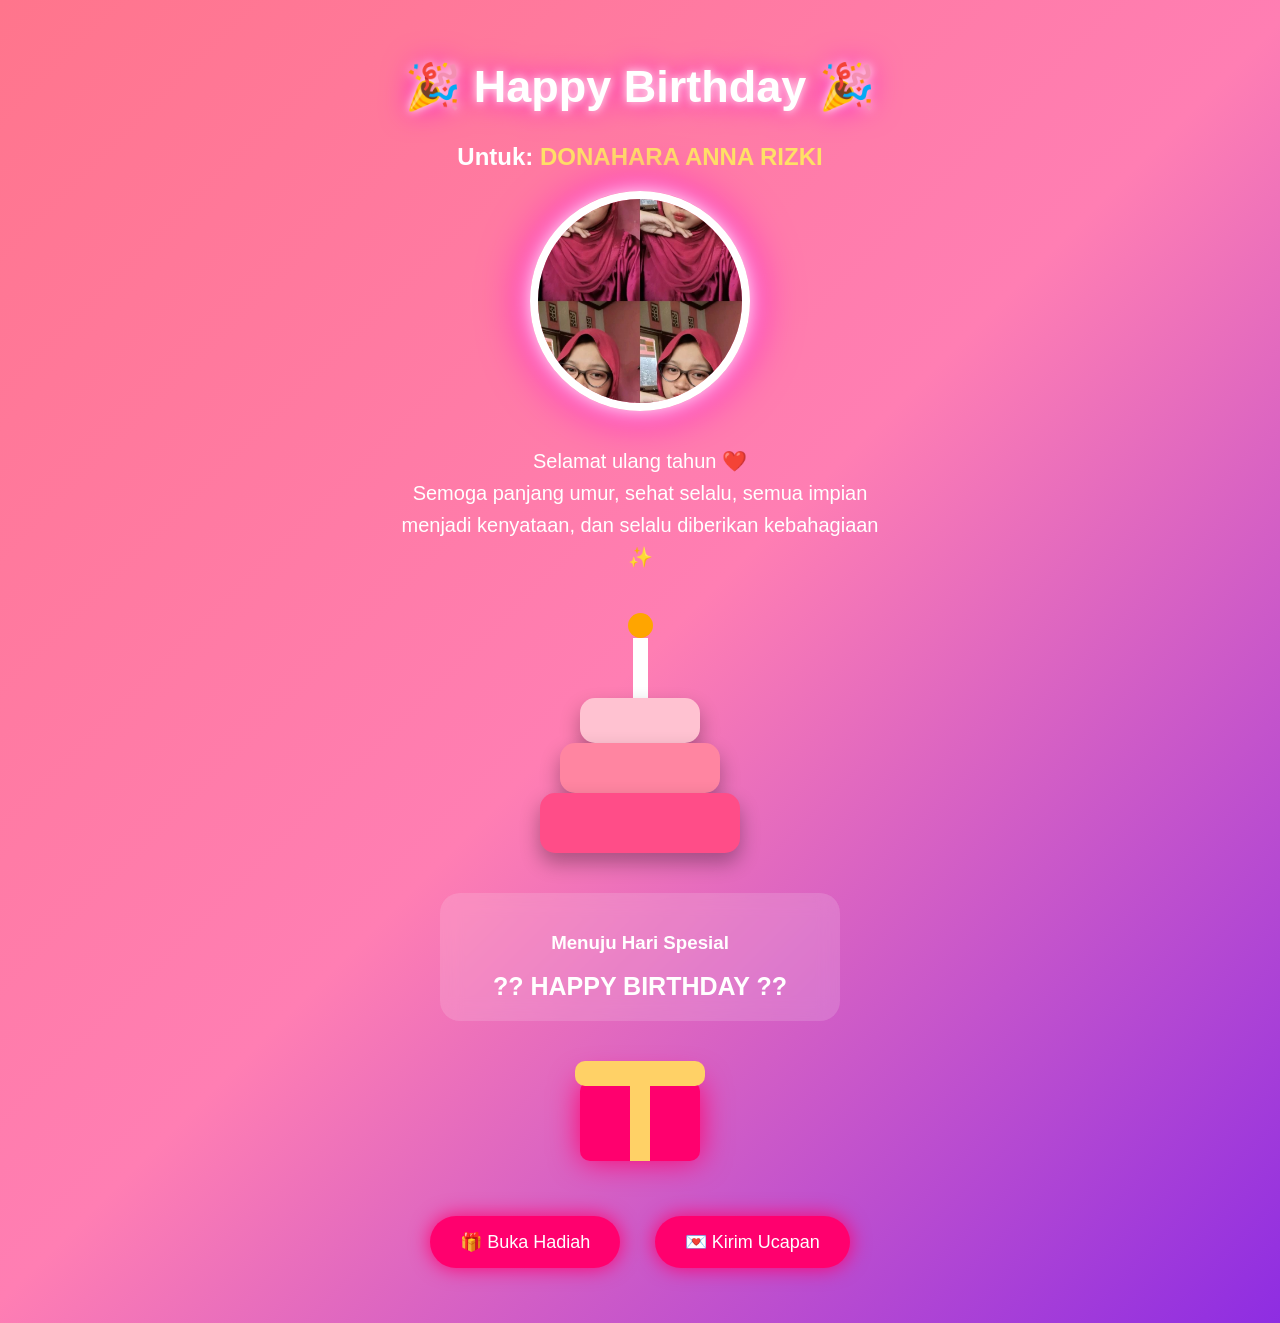
==== index.html @ fec3ff83 "Update index.html" ====
<!DOCTYPE html>
<html>
<head>
<title>Happy Birthday ❤️</title>
<meta name="viewport" content="width=device-width, initial-scale=1.0">

<link rel="stylesheet" href="style.css">

</head>

<body>

<audio autoplay loop>
    <source src="musik.mp3" type="mp3">
</audio>


<div class="stars"></div>


<div class="container">

<h1>
🎉 Happy Birthday 🎉
</h1>

<h2>
Untuk: <span>DONAHARA ANNA RIZKI</span>
</h2>


<div class="photo">
<img src="ara.jpeg">
</div>


<p class="text">
Selamat ulang tahun ❤️<br>
Semoga panjang umur, sehat selalu,
semua impian menjadi kenyataan,
dan selalu diberikan kebahagiaan ✨
</p>


<div class="cake">

<div class="flame"></div>

<div class="candle"></div>

<div class="cake-top"></div>
<div class="cake-mid"></div>
<div class="cake-bottom"></div>

</div>



<div class="countdown">

<h3>Menuju Hari Spesial</h3>

<div id="timer">
00 : 00 : 00 : 00
</div>

</div>



<div class="gift-box" onclick="openGift()">

    <div class="lid">
    </div>

    <div class="box">
    </div>

</div>


<button onclick="openGift()">
🎁 Buka Hadiah
</button>


<div id="gift">
❤️ Kejutan untukmu ❤️
<br>
Semoga hari ini menjadi hari yang paling bahagia 🎉
</div>



<a class="wa" 
href="https://wa.me/6285871577428?text=🎂%20Happy%20Birthday%20Nama%20Kamu%20🎉%0A%0ASemoga%20panjang%20umur,%20sehat%20selalu,%20dan%20semua%20impianmu%20tercapai%20❤️%0A%0ADari%20website%20surprise%20ulang%20tahun">

💌 Kirim Ucapan

</a>
</div>


<script src="script.js"></script>

</body>
</html>
---- style.css ----
*{
    box-sizing:border-box;
}

body{
    margin:0;
    min-height:100vh;
    overflow-x:hidden;
    font-family:'Poppins',Arial,sans-serif;
    text-align:center;
    color:white;
    background:
    linear-gradient(135deg,#ff758c,#ff7eb3,#8e2de2);
}


/* CONTAINER */

.container{

    padding:40px 20px;
    position:relative;
    z-index:2;

}


/* JUDUL */

h1{

    font-size:45px;
    margin-top:20px;
    text-shadow:
    0 0 10px white,
    0 0 30px #ff00cc;

    animation:judul 2s infinite alternate;

}


h2 span{

    color:#ffe066;

}


/* FOTO */

.photo img{

    width:220px;
    height:220px;
    object-fit:cover;

    border-radius:50%;

    border:8px solid white;

    box-shadow:
    0 0 20px #fff,
    0 0 50px #ff00cc;

    animation:foto 3s infinite alternate;

}



.text{

    font-size:20px;
    line-height:1.6;
    margin:30px auto;
    max-width:500px;

}




/* KUE */

.cake{

    margin:40px auto;
    width:200px;

}


.cake-bottom,
.cake-mid,
.cake-top{

    margin:auto;

    border-radius:15px;

    box-shadow:
    0 10px 20px rgba(0,0,0,.3);

}


.cake-bottom{

    width:200px;
    height:60px;
    background:#ff4d88;

}


.cake-mid{

    width:160px;
    height:50px;
    background:#ff85a1;

}


.cake-top{

    width:120px;
    height:45px;
    background:#ffc2d1;

}


.candle{

    width:15px;
    height:60px;
    background:white;
    margin:auto;

}


.flame{

    width:25px;
    height:25px;

    background:orange;

    border-radius:50%;

    margin:auto;

    animation:api .5s infinite alternate;

}




/* COUNTDOWN */

.countdown{

    background:rgba(255,255,255,.15);

    padding:20px;

    border-radius:20px;

    backdrop-filter:blur(10px);

    margin:30px auto;

    max-width:400px;

}



#timer{

    font-size:25px;

    font-weight:bold;

}



/* BUTTON */

button,
.wa{

    display:inline-block;

    margin:15px;

    padding:15px 30px;

    border-radius:50px;

    border:none;

    background:#ff006e;

    color:white;

    font-size:18px;

    text-decoration:none;

    cursor:pointer;

    box-shadow:
    0 0 20px #ff006e;

    transition:.3s;

}


button:hover,
.wa:hover{

    transform:scale(1.1);

}




/* HADIAH */

#gift{

    display:none;

    margin:20px;

    font-size:22px;

    animation:muncul 1s;

}




/* HATI */

.heart{

    position:fixed;

    bottom:-30px;

    font-size:25px;

    animation:naik linear forwards;

    z-index:1;

}



/* ANIMASI */


@keyframes judul{

    from{
        transform:scale(1);
    }

    to{
        transform:scale(1.1);
    }

}


@keyframes foto{

    from{
        transform:rotate(-5deg);
    }

    to{
        transform:rotate(5deg);
    }

}


@keyframes api{

    from{
        transform:scale(1);
    }

    to{
        transform:scale(1.5);
    }

}



@keyframes naik{

    from{

        transform:translateY(0);
        opacity:1;

    }


    to{

        transform:translateY(-100vh);
        opacity:0;

    }

}



@keyframes muncul{

    from{
        transform:scale(0);
    }

    to{
        transform:scale(1);
    }

}



/* HP */

@media(max-width:600px){

h1{

    font-size:35px;

}


.photo img{

    width:170px;
    height:170px;

}


.text{

    font-size:17px;

}

}
/* ======================
   KADO ULANG TAHUN
====================== */


.gift-box{

    width:120px;
    height:100px;
    margin:40px auto;
    position:relative;
    cursor:pointer;

}


.box{

    width:120px;
    height:80px;
    background:#ff006e;

    position:absolute;
    bottom:0;

    border-radius:10px;

    box-shadow:
    0 0 30px #ff006e;

}


.lid{

    width:130px;
    height:25px;

    background:#ffd166;

    position:absolute;

    top:0;
    left:-5px;

    border-radius:10px;

    transition:1s;

    z-index:2;

}


.gift-box.open .lid{

    transform:
    translateY(-70px)
    rotate(-20deg);

}



.gift-box:before{

    content:"";

    position:absolute;

    width:20px;
    height:100%;

    background:#ffd166;

    left:50%;

    transform:translateX(-50%);

    z-index:1;

}



.sparkle{

    position:absolute;

    font-size:30px;

    animation:spark 1s infinite;

}


@keyframes spark{

    0%{

        transform:scale(1);

        opacity:1;

    }

    100%{

        transform:scale(2);

        opacity:0;

    }

}
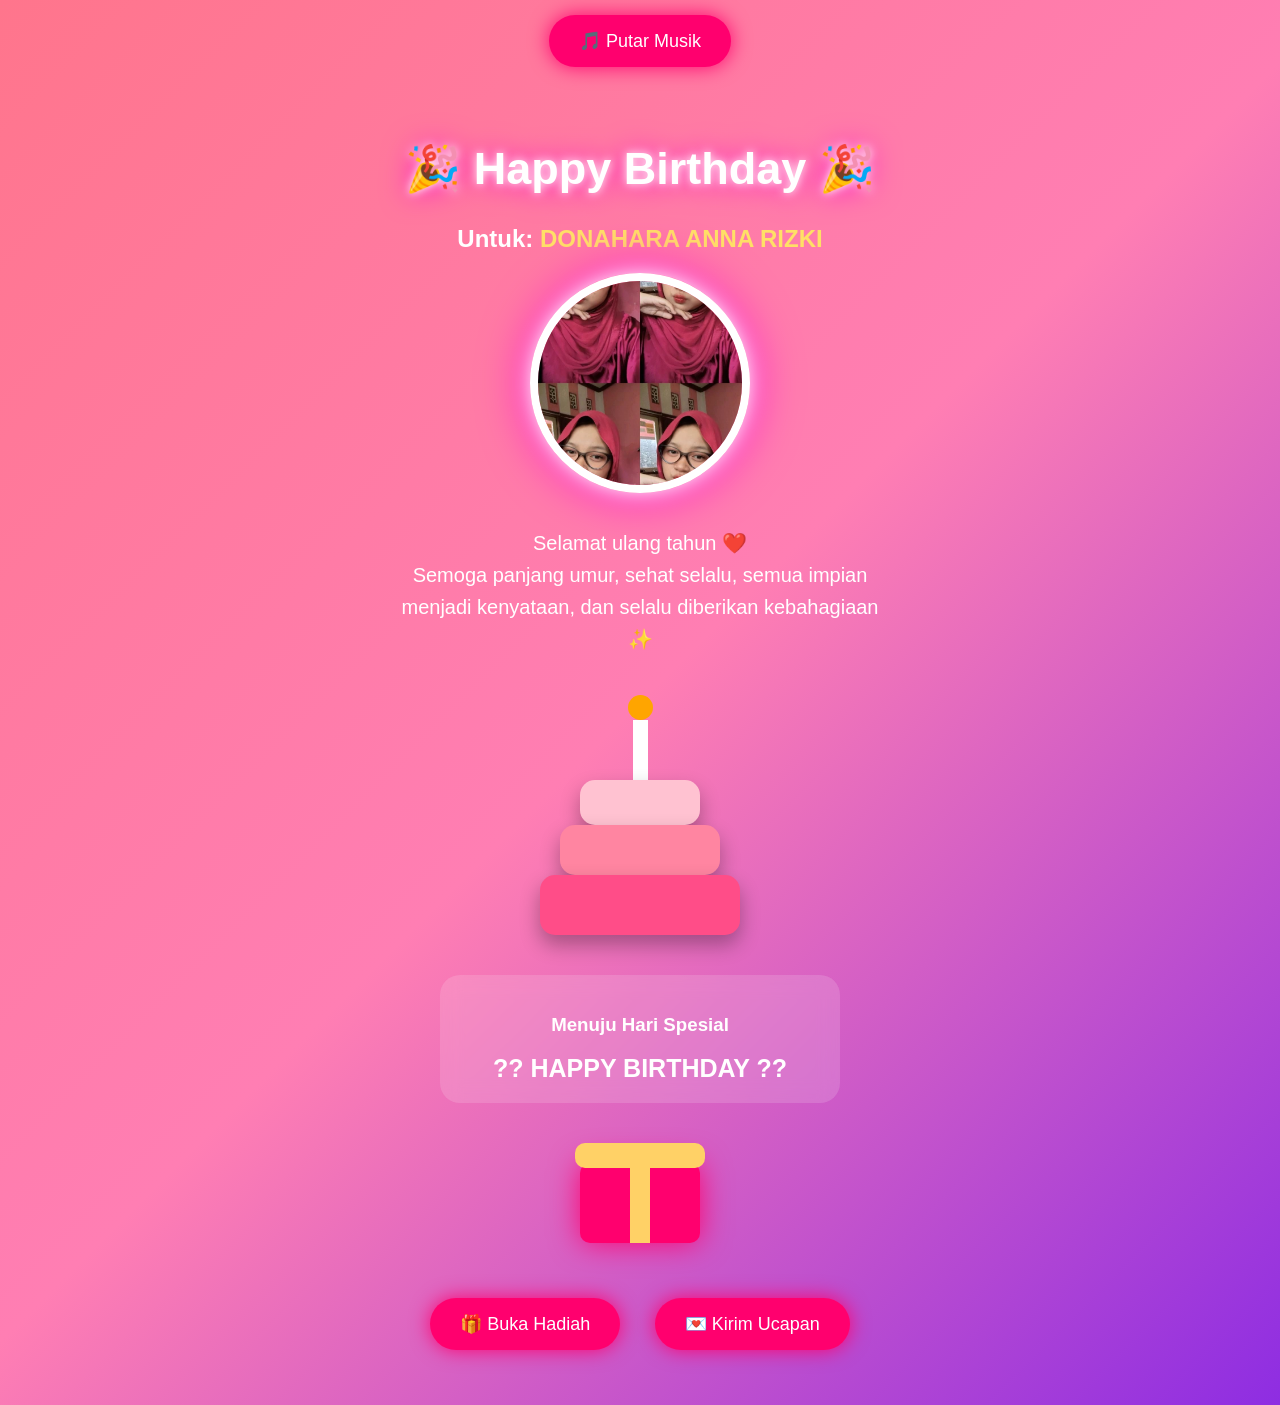
==== commit 652934d4: "Update index.html" ====
--- a/index.html
+++ b/index.html
@@ -10,10 +10,13 @@
 
 <body>
 
-<audio autoplay loop>
-    <source src="musik.mp3" type="mp3">
+<audio id="music" loop>
+    <source src="music/musik.mp3" type="audio/mp3">
 </audio>
 
+<button onclick="playMusic()" class="music-btn">
+🎵 Putar Musik
+</button>
 
 <div class="stars"></div>
 
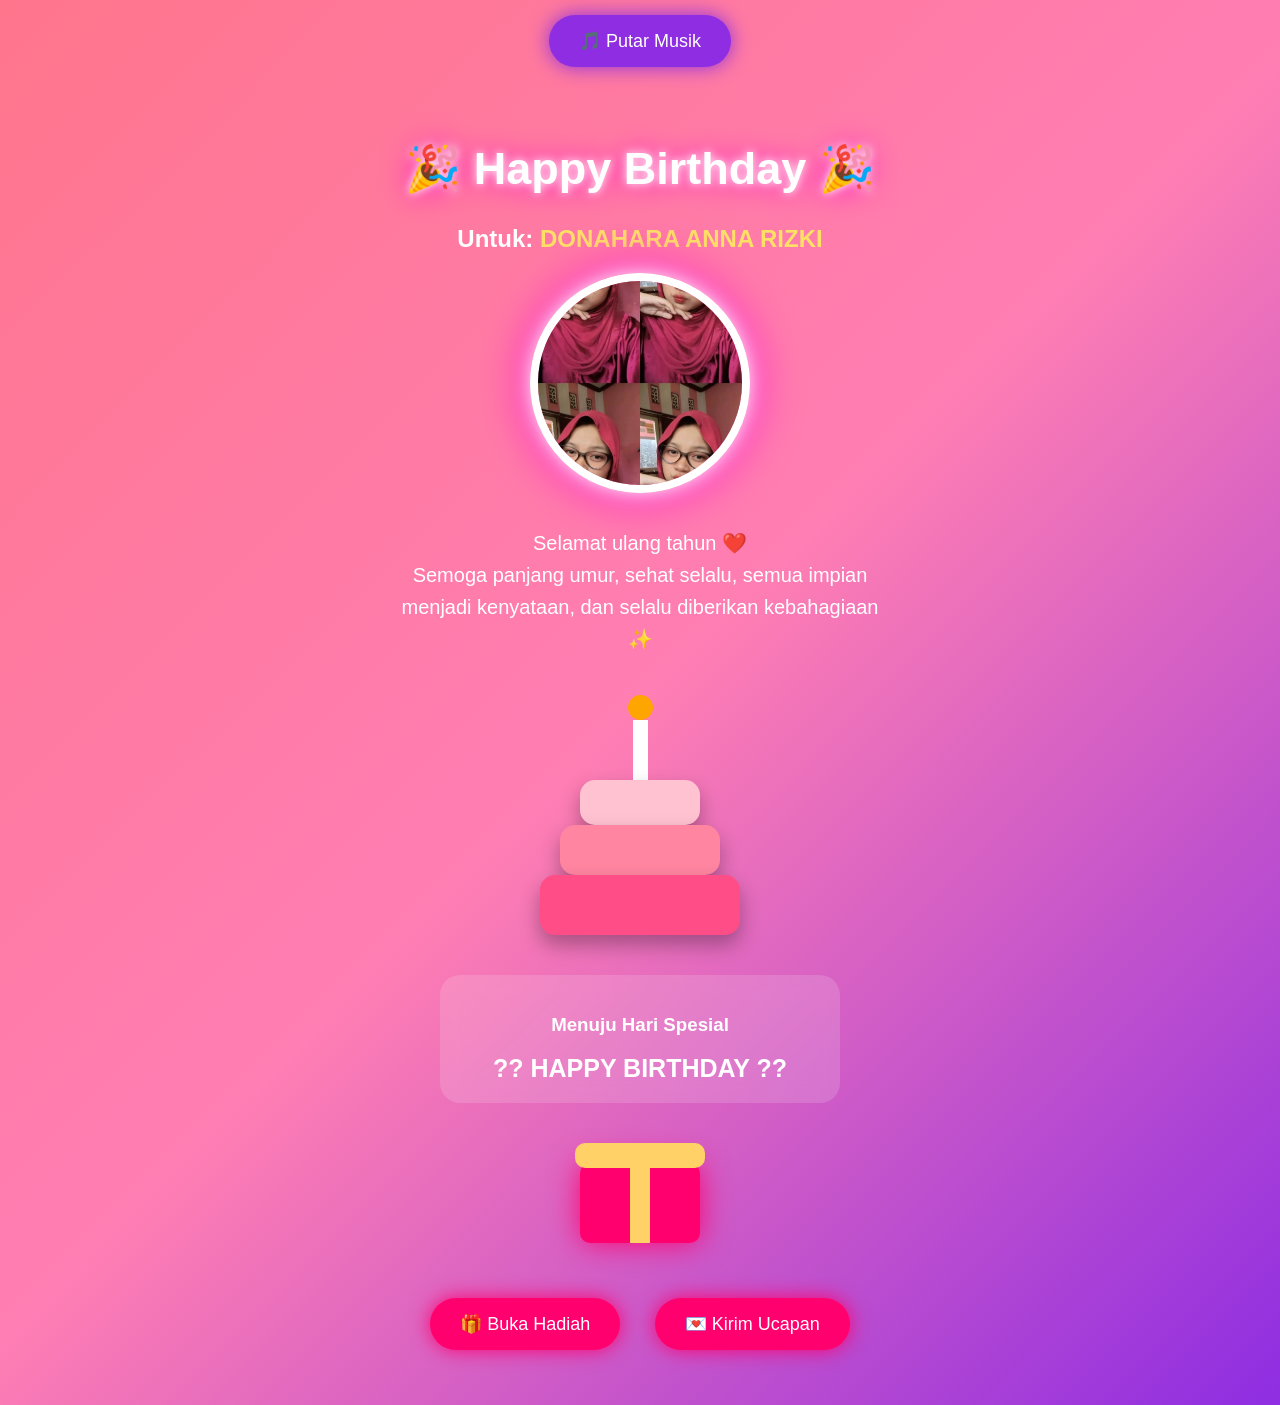
==== commit 7b3f6c0e: "Update index.html" ====
--- a/index.html
+++ b/index.html
@@ -11,7 +11,7 @@
 <body>
 
 <audio id="music" loop>
-    <source src="music/musik.mp3" type="audio/mp3">
+    <source src="musik.mp3" type="audio/mp3">
 </audio>
 
 <button onclick="playMusic()" class="music-btn">
--- a/style.css
+++ b/style.css
@@ -487,3 +487,11 @@
     }
 
 }
+.music-btn{
+
+    background:#8e2de2;
+
+    box-shadow:
+    0 0 20px #8e2de2;
+
+}
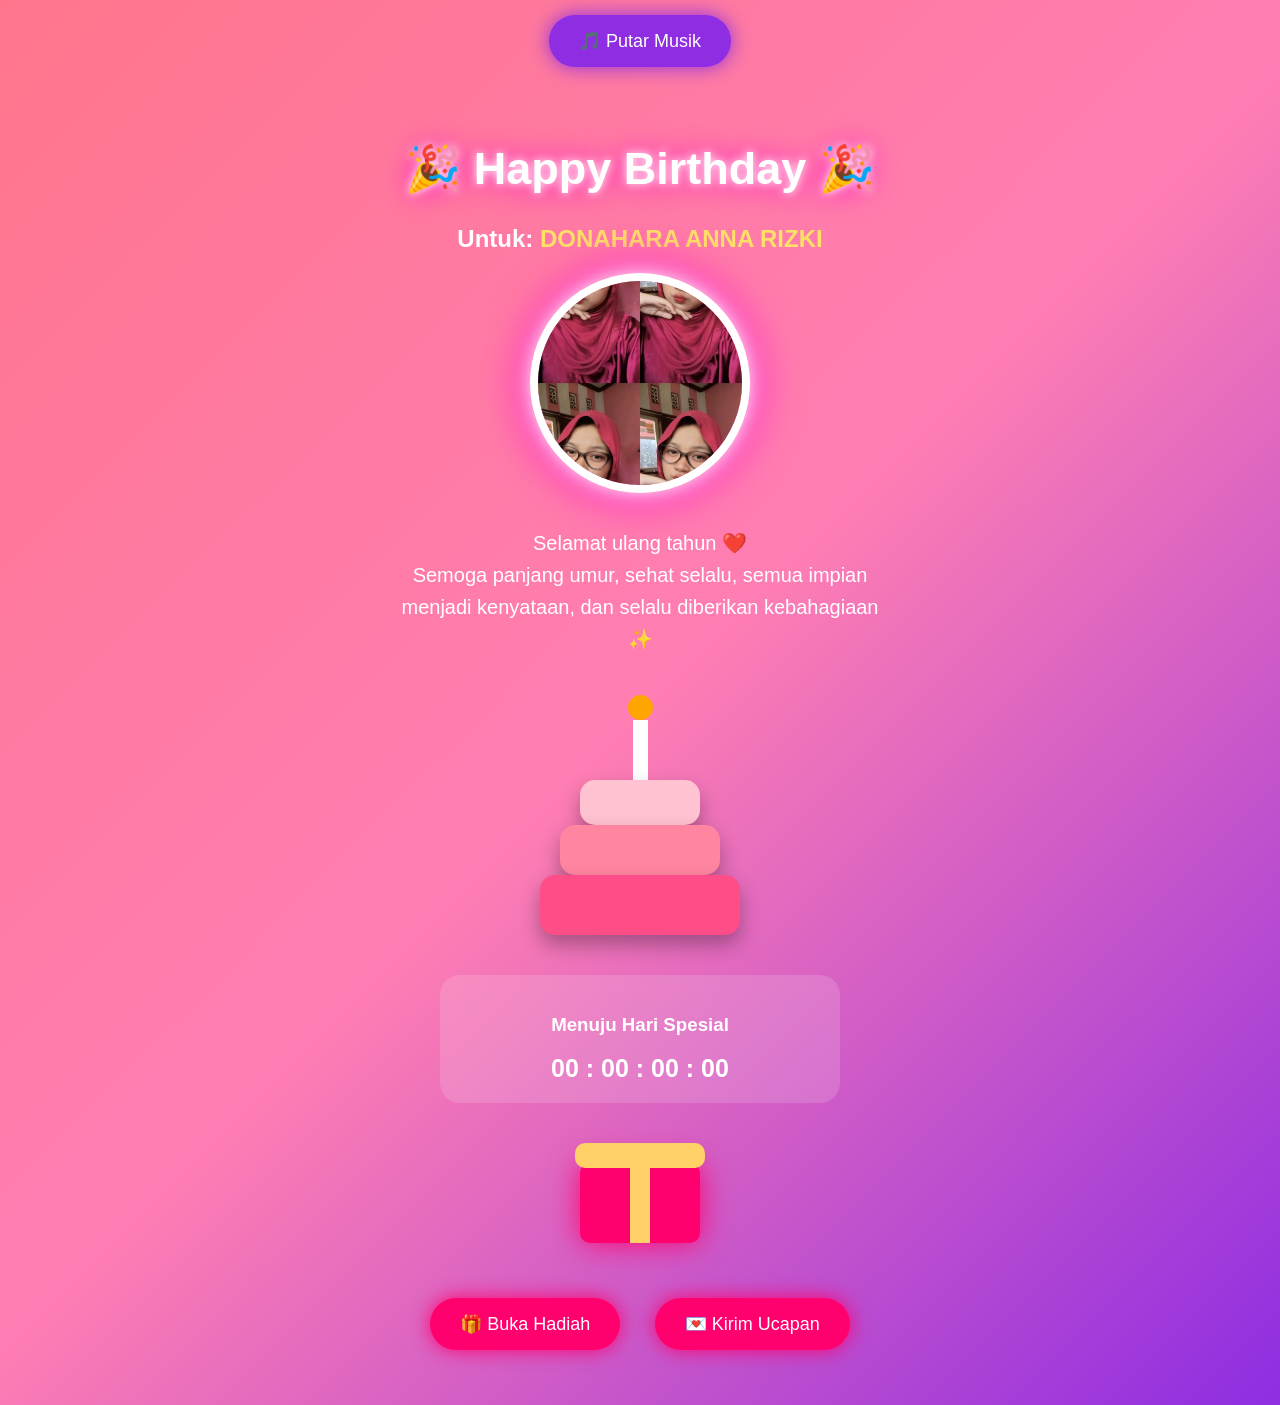
==== commit b7dd975e: "Update index.html" ====
--- a/index.html
+++ b/index.html
@@ -17,7 +17,6 @@
 <button onclick="playMusic()" class="music-btn">
 🎵 Putar Musik
 </button>
-
 <div class="stars"></div>
 
 
@@ -94,6 +93,11 @@
 </div>
 
 
+<div id="gift">
+❤️ Terima kasih sudah menjadi orang spesial ❤️
+</div>
+
+
 
 <a class="wa" 
 href="https://wa.me/6285871577428?text=🎂%20Happy%20Birthday%20Nama%20Kamu%20🎉%0A%0ASemoga%20panjang%20umur,%20sehat%20selalu,%20dan%20semua%20impianmu%20tercapai%20❤️%0A%0ADari%20website%20surprise%20ulang%20tahun">
@@ -101,6 +105,7 @@
 💌 Kirim Ucapan
 
 </a>
+
 </div>
 
 
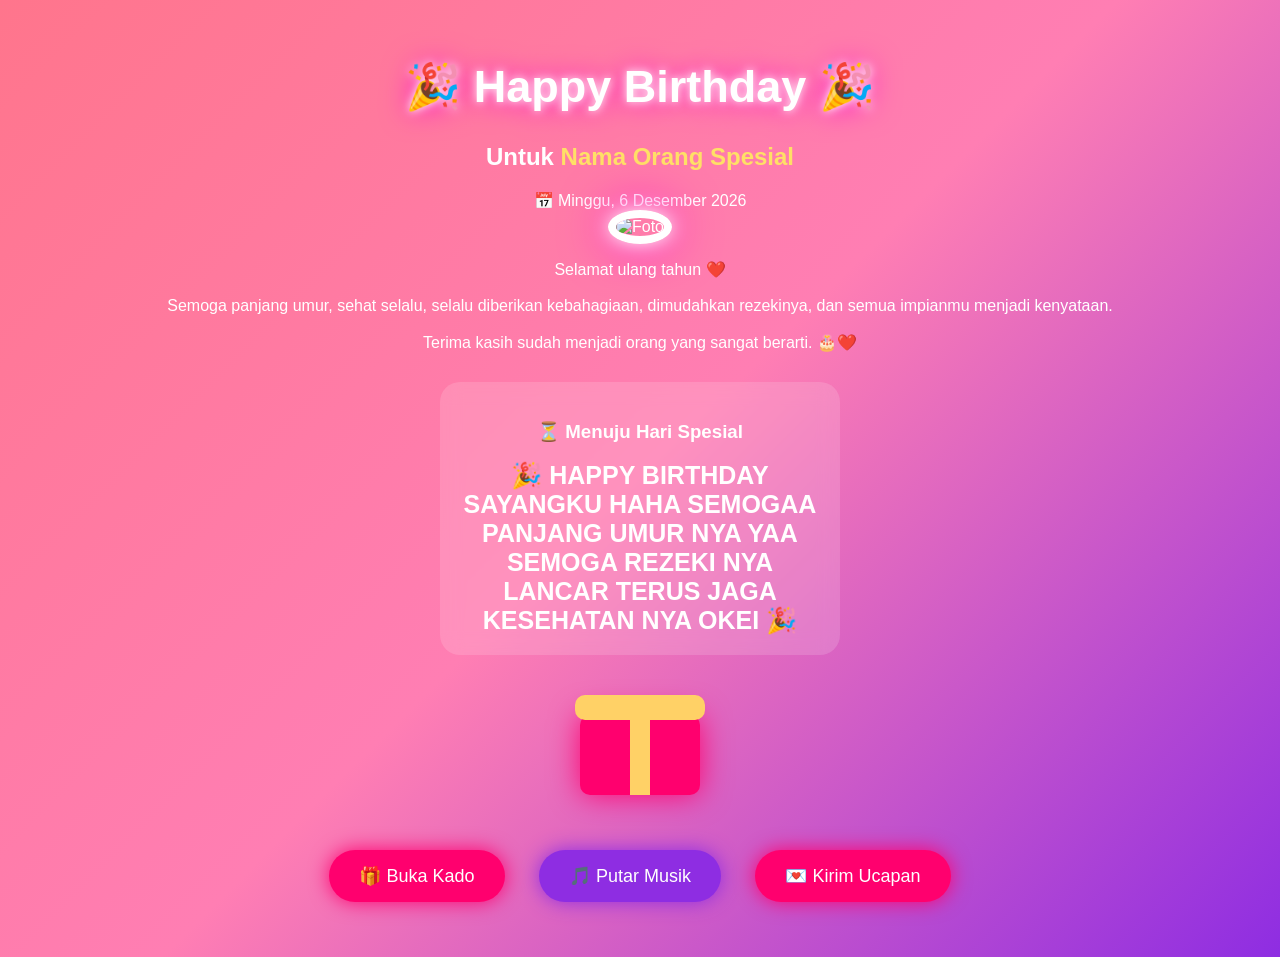
==== commit 56e6d939: "Update index.html" ====
--- a/index.html
+++ b/index.html
@@ -1,8 +1,14 @@
 <!DOCTYPE html>
-<html>
+<html lang="id">
+
 <head>
-<title>Happy Birthday ❤️</title>
-<meta name="viewport" content="width=device-width, initial-scale=1.0">
+
+<meta charset="UTF-8">
+
+<meta name="viewport"
+content="width=device-width, initial-scale=1.0">
+
+<title>🎂 Happy Birthday 🎂</title>
 
 <link rel="stylesheet" href="style.css">
 
@@ -10,106 +16,139 @@
 
 <body>
 
-<audio id="music" loop>
-    <source src="musik.mp3" type="audio/mp3">
-</audio>
-
-<button onclick="playMusic()" class="music-btn">
-🎵 Putar Musik
-</button>
-<div class="stars"></div>
-
+<div class="overlay"></div>
 
 <div class="container">
 
-<h1>
-🎉 Happy Birthday 🎉
-</h1>
+    <!-- Judul -->
+    <h1 class="title">
+        🎉 Happy Birthday 🎉
+    </h1>
 
-<h2>
-Untuk: <span>DONAHARA ANNA RIZKI</span>
-</h2>
+    <h2 class="subtitle">
+        Untuk
+        <span>Nama Orang Spesial</span>
+    </h2>
 
+    <!-- Tanggal Hari Ini -->
+    <div id="tanggalSekarang" class="date"></div>
 
-<div class="photo">
-<img src="ara.jpeg">
-</div>
+    <!-- Foto -->
+    <div class="photo">
+        <img src="ara.jpg" alt="Foto">
+    </div>
 
+    <!-- Ucapan -->
+    <div class="message">
 
-<p class="text">
-Selamat ulang tahun ❤️<br>
-Semoga panjang umur, sehat selalu,
-semua impian menjadi kenyataan,
-dan selalu diberikan kebahagiaan ✨
-</p>
+        <p>
 
+            Selamat ulang tahun ❤️
 
-<div class="cake">
+            <br><br>
 
-<div class="flame"></div>
+            Semoga panjang umur,
+            sehat selalu,
+            selalu diberikan kebahagiaan,
+            dimudahkan rezekinya,
+            dan semua impianmu menjadi kenyataan.
 
-<div class="candle"></div>
+            <br><br>
 
-<div class="cake-top"></div>
-<div class="cake-mid"></div>
-<div class="cake-bottom"></div>
+            Terima kasih sudah menjadi
+            orang yang sangat berarti.
+
+            🎂❤️
+
+        </p>
+
+    </div>
+
+    <!-- Countdown -->
+    <div class="countdown">
+
+        <h3>
+            ⏳ Menuju Hari Spesial
+        </h3>
+
+        <div id="timer">
+
+            00 Hari
+            00 Jam
+            00 Menit
+            00 Detik
+
+        </div>
+
+    </div>
+
+    <!-- Kado -->
+    <div class="gift-box"
+         onclick="openGift()">
+
+        <div class="lid"></div>
+
+        <div class="box"></div>
+
+    </div>
+
+    <button onclick="openGift()">
+        🎁 Buka Kado
+    </button>
+
+    <div id="gift">
+
+        <h2>💖 Surprise 💖</h2>
+
+        <p>
+
+            Semoga hari ini menjadi
+            awal dari semua kebahagiaanmu.
+
+            <br><br>
+
+            Jangan pernah berhenti
+            tersenyum ya.
+
+            ❤️❤️❤️
+
+        </p>
+
+    </div>
+
+    <!-- Musik -->
+    <audio id="music" loop>
+
+        <source
+        src="musik.mp3"
+        type="audio/mp3">
+
+    </audio>
+
+    <button
+    class="music-btn"
+    onclick="playMusic()">
+
+        🎵 Putar Musik
+
+    </button>
+
+    <!-- WhatsApp -->
+    <a
+    class="wa"
+
+    href="https://wa.me/6285871577428"
+
+    target="_blank">
+
+        💌 Kirim Ucapan
+
+    </a>
 
 </div>
-
-
-
-<div class="countdown">
-
-<h3>Menuju Hari Spesial</h3>
-
-<div id="timer">
-00 : 00 : 00 : 00
-</div>
-
-</div>
-
-
-
-<div class="gift-box" onclick="openGift()">
-
-    <div class="lid">
-    </div>
-
-    <div class="box">
-    </div>
-
-</div>
-
-
-<button onclick="openGift()">
-🎁 Buka Hadiah
-</button>
-
-
-<div id="gift">
-❤️ Kejutan untukmu ❤️
-<br>
-Semoga hari ini menjadi hari yang paling bahagia 🎉
-</div>
-
-
-<div id="gift">
-❤️ Terima kasih sudah menjadi orang spesial ❤️
-</div>
-
-
-
-<a class="wa" 
-href="https://wa.me/6285871577428?text=🎂%20Happy%20Birthday%20Nama%20Kamu%20🎉%0A%0ASemoga%20panjang%20umur,%20sehat%20selalu,%20dan%20semua%20impianmu%20tercapai%20❤️%0A%0ADari%20website%20surprise%20ulang%20tahun">
-
-💌 Kirim Ucapan
-
-</a>
-
-</div>
-
 
 <script src="script.js"></script>
 
 </body>
+
 </html>
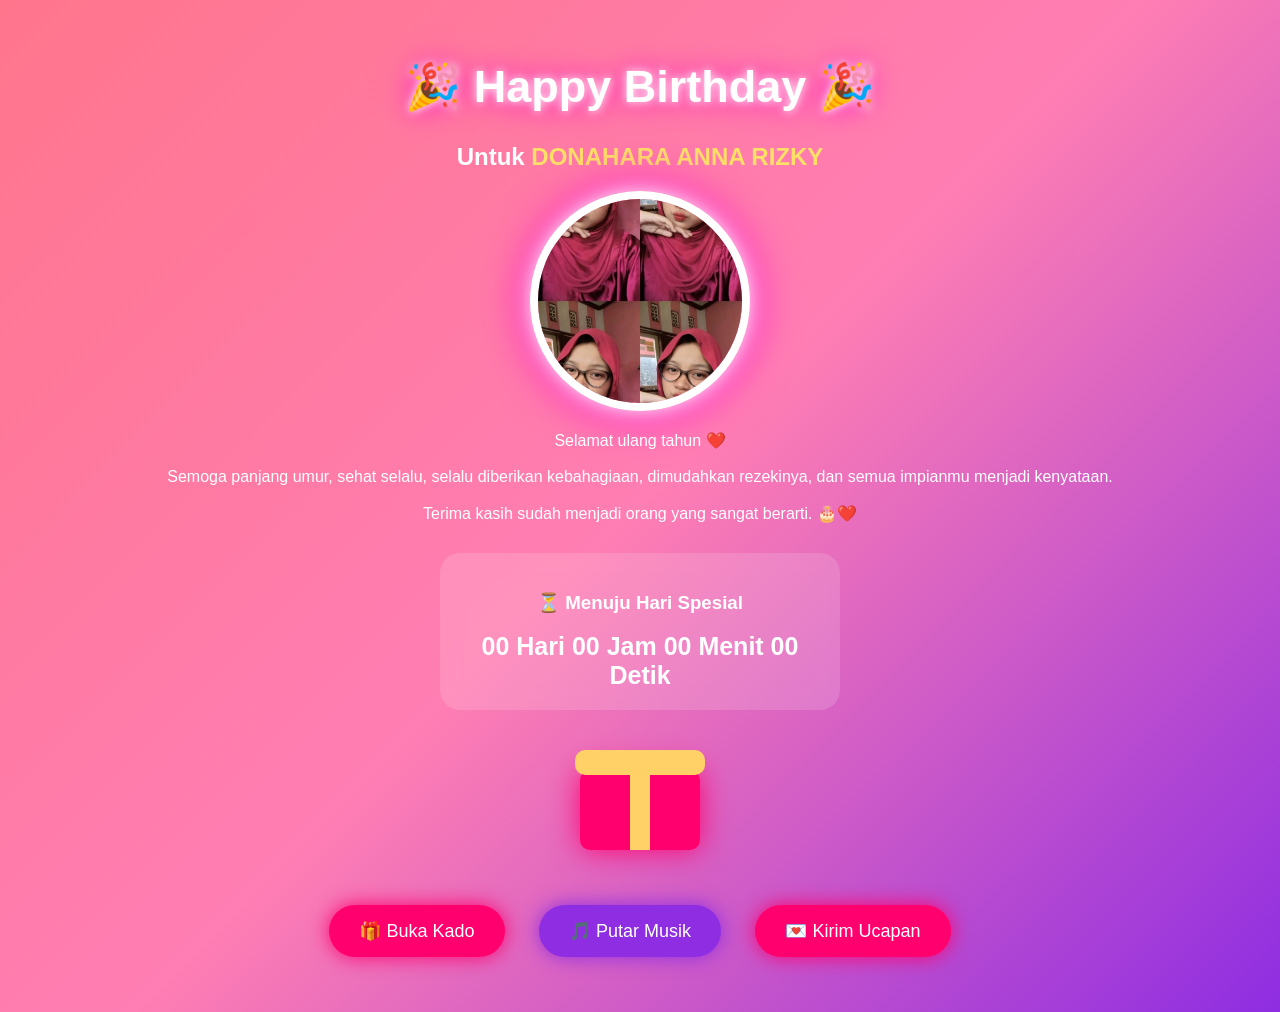
==== commit d6b8d7db: "Update index.html" ====
--- a/index.html
+++ b/index.html
@@ -27,15 +27,15 @@
 
     <h2 class="subtitle">
         Untuk
-        <span>Nama Orang Spesial</span>
+        <span>DONAHARA ANNA RIZKY</span>
     </h2>
 
     <!-- Tanggal Hari Ini -->
-    <div id="tanggalSekarang" class="date"></div>
+    <div id="26 Agustus 2026" class="date"></div>
 
     <!-- Foto -->
     <div class="photo">
-        <img src="ara.jpg" alt="Foto">
+        <img src="ara.jpeg" alt="Foto">
     </div>
 
     <!-- Ucapan -->
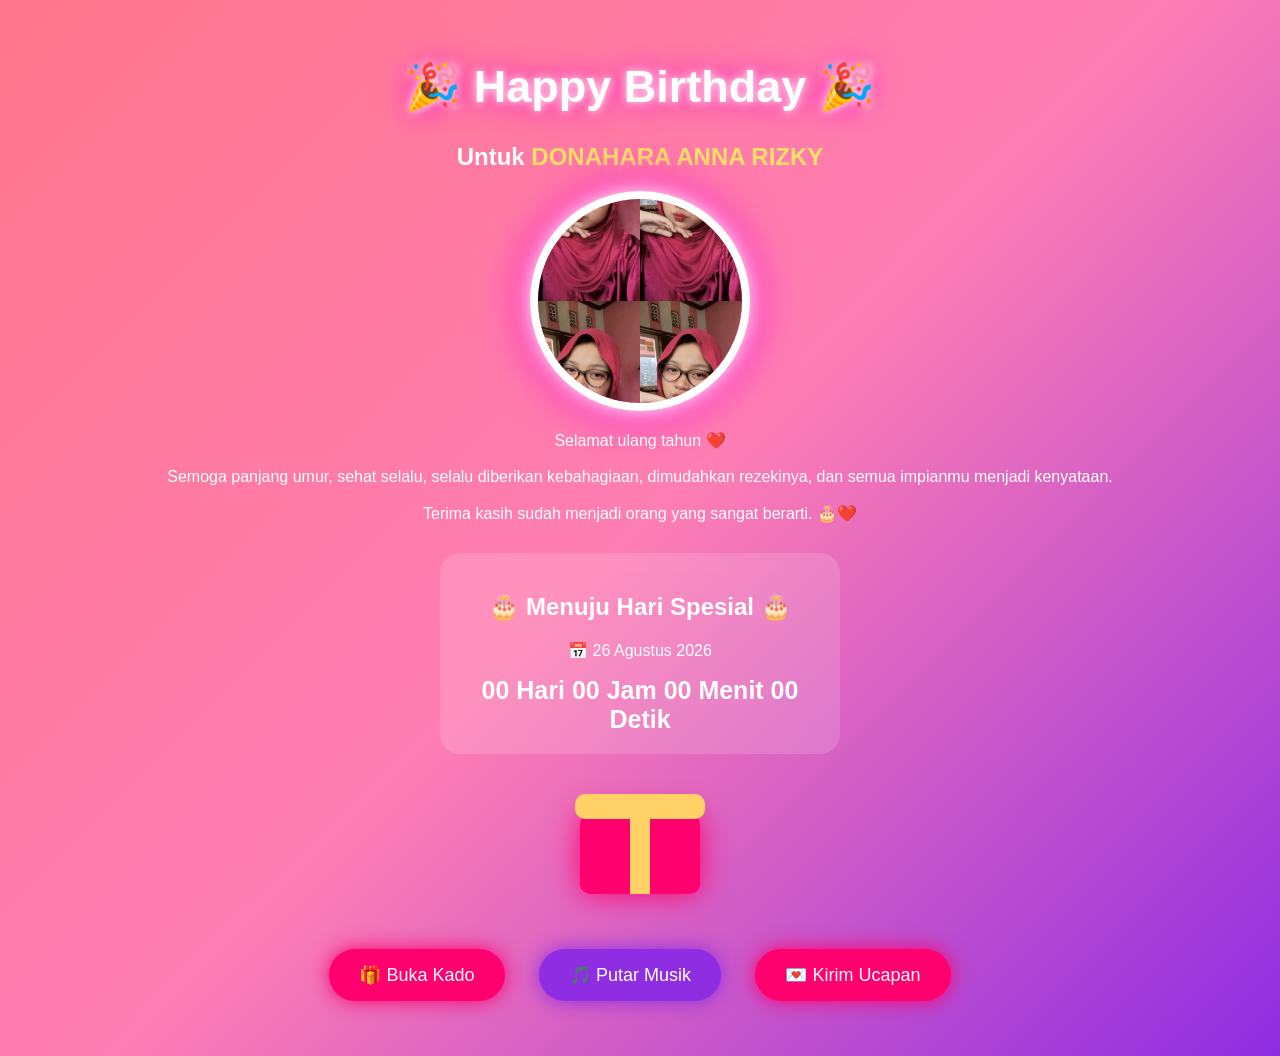
==== commit 5fe574cf: "Update index.html" ====
--- a/index.html
+++ b/index.html
@@ -67,18 +67,18 @@
     <!-- Countdown -->
     <div class="countdown">
 
-        <h3>
-            ⏳ Menuju Hari Spesial
-        </h3>
+    <h2>🎂 Menuju Hari Spesial 🎂</h2>
 
-        <div id="timer">
+    <p class="event-date">
+        📅 26 Agustus 2026
+    </p>
 
-            00 Hari
-            00 Jam
-            00 Menit
-            00 Detik
-
-        </div>
+    <div id="timer">
+        00 Hari
+        00 Jam
+        00 Menit
+        00 Detik
+    </div>
 
     </div>
 
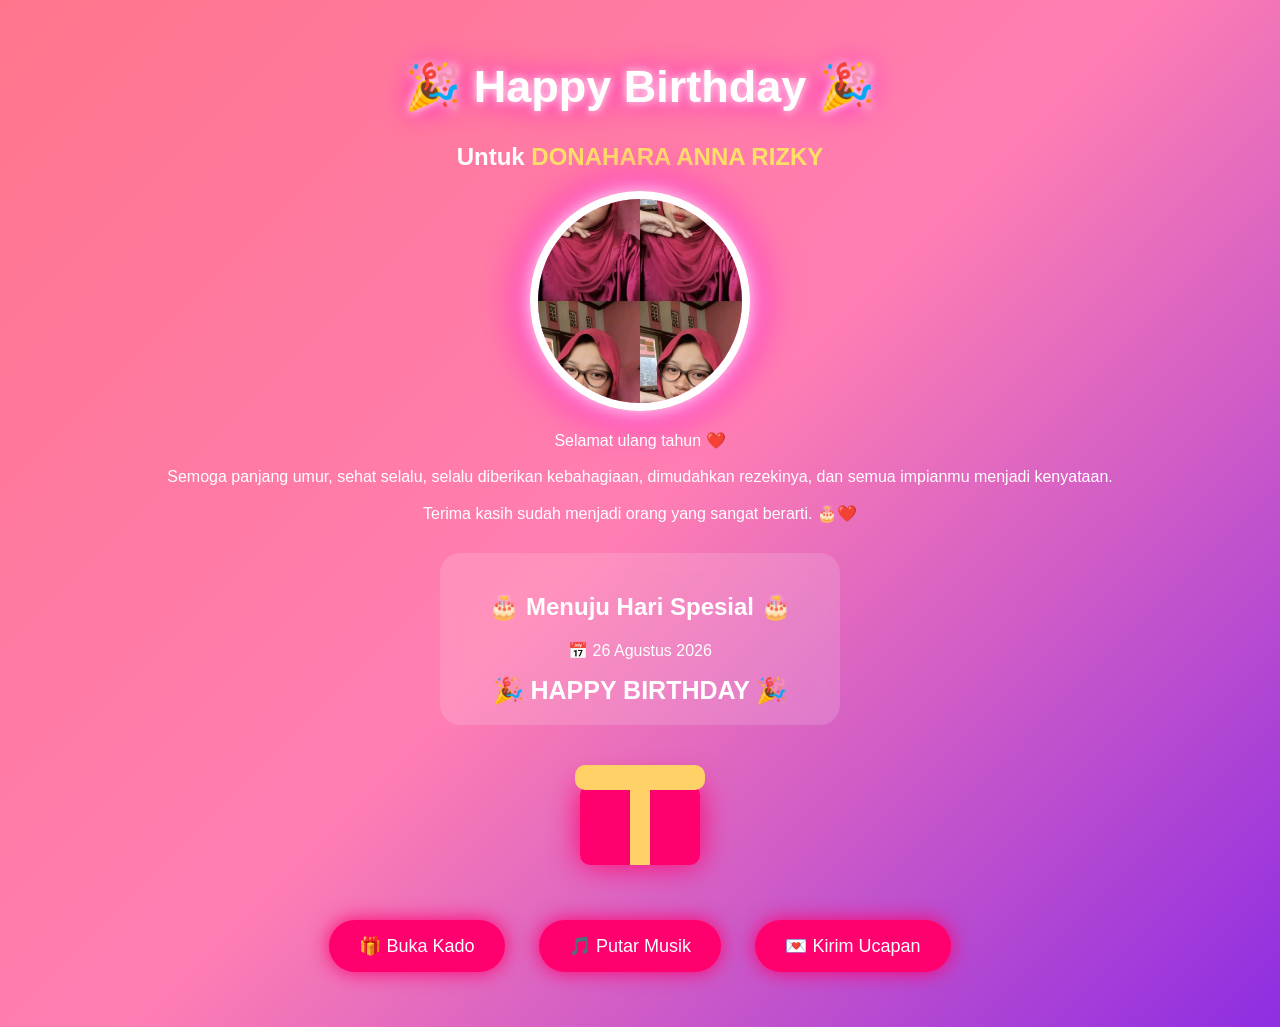
==== commit 2696347c: "Update index.html" ====
--- a/index.html
+++ b/index.html
@@ -119,19 +119,14 @@
     <!-- Musik -->
     <audio id="music" loop>
 
-        <source
-        src="musik.mp3"
-        type="audio/mp3">
+    <source src="musik.mp3" type="audio/mpeg">
 
-    </audio>
+</audio>
 
-    <button
-    class="music-btn"
-    onclick="playMusic()">
 
-        🎵 Putar Musik
-
-    </button>
+<button onclick="playMusic()">
+🎵 Putar Musik
+</button>
 
     <!-- WhatsApp -->
     <a
--- a/style.css
+++ b/style.css
@@ -495,3 +495,38 @@
     0 0 20px #8e2de2;
 
 }
+.love{
+
+position:fixed;
+
+bottom:-50px;
+
+animation:loveFly linear forwards;
+
+z-index:10;
+
+}
+
+
+@keyframes loveFly{
+
+0%{
+
+transform:translateY(0) scale(1);
+
+opacity:1;
+
+}
+
+
+100%{
+
+transform:
+translateY(-110vh)
+scale(1.5);
+
+opacity:0;
+
+}
+
+}
